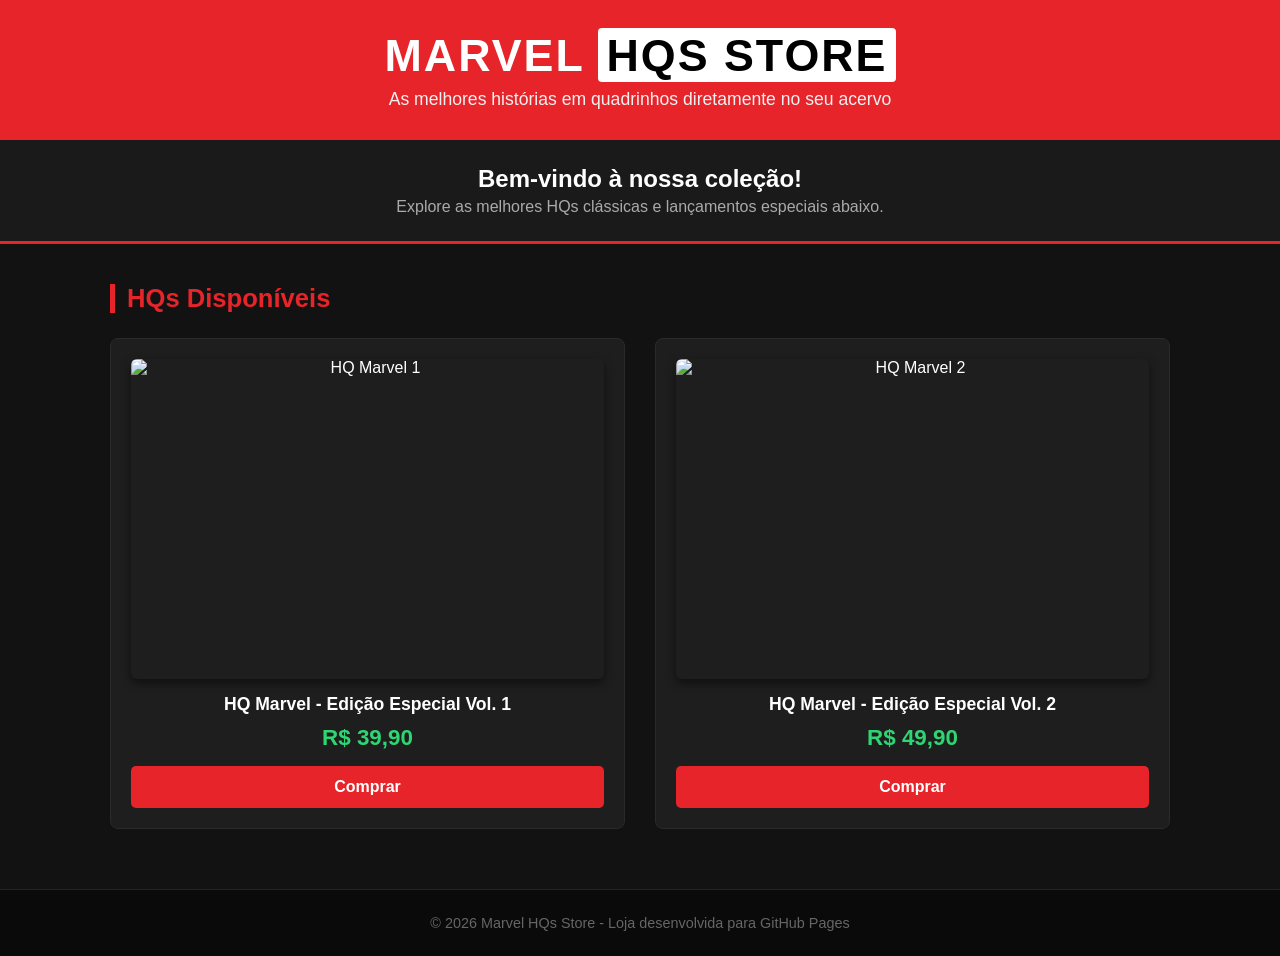
==== index.html @ c7709ad3 "Modificação geral" ====
<!DOCTYPE html>
<html lang="pt-BR">
<head>
    <meta charset="UTF-8">
    <meta name="viewport" content="width=device-width, initial-scale=1.0">
    <title>Marvel Comics - Loja de HQs</title>
    <link rel="stylesheet" href="style.css">
</head>
<body>

    <header class="header">
        <h1>MARVEL <span>HQs Store</span></h1>
        <p>As melhores histórias em quadrinhos diretamente no seu acervo</p>
    </header>

    <section class="banner">
        <h2>Bem-vindo à nossa coleção!</h2>
        <p>Explore as melhores HQs clássicas e lançamentos especiais abaixo.</p>
    </section>

    <main class="container">
        <h2>HQs Disponíveis</h2>
        <div class="grid-hqs">

            <div class="card-hq">
                <img src="https://m.media-amazon.com/images/I/61XRuJ8xz1L._AC_UF1000,1000_QL80_.jpg" alt="HQ Marvel 1">
                <h3>HQ Marvel - Edição Especial Vol. 1</h3>
                <p class="preco">R$ 39,90</p>
                <button class="btn-comprar">Comprar</button>
            </div>

            <div class="card-hq">
                <img src="https://m.media-amazon.com/images/I/91gGd2lEzGL._AC_UF1000,1000_QL80_.jpg" alt="HQ Marvel 2">
                <h3>HQ Marvel - Edição Especial Vol. 2</h3>
                <p class="preco">R$ 49,90</p>
                <button class="btn-comprar">Comprar</button>
            </div>

        </div>
    </main>

    <footer class="footer">
        <p>&copy; 2026 Marvel HQs Store - Loja desenvolvida para GitHub Pages</p>
    </footer>

</body>
</html>
---- style.css ----
/* Configurações Globais */
* {
    margin: 0;
    padding: 0;
    box-sizing: border-box;
    font-family: 'Segoe UI', Tahoma, Geneva, Verdana, sans-serif;
}

body {
    background-color: #121212;
    color: #ffffff;
}

/* Cabeçalho */
.header {
    background-color: #e62429; /* Vermelho Oficial Marvel */
    text-align: center;
    padding: 30px 15px;
}

.header h1 {
    font-size: 2.8rem;
    font-weight: 900;
    text-transform: uppercase;
    letter-spacing: 2px;
}

.header h1 span {
    color: #000000;
    background-color: #ffffff;
    padding: 2px 8px;
    border-radius: 4px;
}

.header p {
    margin-top: 8px;
    font-size: 1.1rem;
    color: #f1f1f1;
}

/* Banner de Boas-vindas */
.banner {
    text-align: center;
    padding: 25px 15px;
    background-color: #1a1a1a;
    border-bottom: 3px solid #e62429;
}

.banner h2 {
    font-size: 1.5rem;
    color: #ffffff;
    margin-bottom: 5px;
}

.banner p {
    color: #aaa;
}

/* Seção Principal */
.container {
    max-width: 1100px;
    margin: 40px auto;
    padding: 0 20px;
}

.container h2 {
    margin-bottom: 25px;
    color: #e62429;
    border-left: 5px solid #e62429;
    padding-left: 12px;
    font-size: 1.6rem;
}

/* Grid de Produtos */
.grid-hqs {
    display: grid;
    grid-template-columns: repeat(auto-fit, minmax(240px, 1fr));
    gap: 30px;
}

/* Card individual da HQ */
.card-hq {
    background-color: #1e1e1e;
    border-radius: 8px;
    padding: 20px;
    text-align: center;
    border: 1px solid #2a2a2a;
    transition: transform 0.2s ease, border-color 0.2s ease;
    display: flex;
    flex-direction: column;
    justify-content: space-between;
}

.card-hq:hover {
    transform: translateY(-6px);
    border-color: #e62429;
}

.card-hq img {
    width: 100%;
    height: 320px;
    object-fit: cover;
    border-radius: 6px;
    margin-bottom: 15px;
    box-shadow: 0 4px 10px rgba(0,0,0,0.5);
}

.card-hq h3 {
    font-size: 1.1rem;
    margin-bottom: 10px;
    color: #ffffff;
}

.preco {
    font-size: 1.4rem;
    font-weight: bold;
    color: #2ed573; /* Verde para destacar valor */
    margin-bottom: 15px;
}

/* Botão */
.btn-comprar {
    background-color: #e62429;
    color: white;
    border: none;
    padding: 12px;
    font-size: 1rem;
    font-weight: bold;
    border-radius: 5px;
    cursor: pointer;
    transition: background-color 0.2s ease;
    width: 100%;
}

.btn-comprar:hover {
    background-color: #b81d21;
}

/* Rodapé */
.footer {
    text-align: center;
    padding: 25px;
    background-color: #0a0a0a;
    margin-top: 60px;
    color: #666;
    font-size: 0.9rem;
    border-top: 1px solid #222;
}
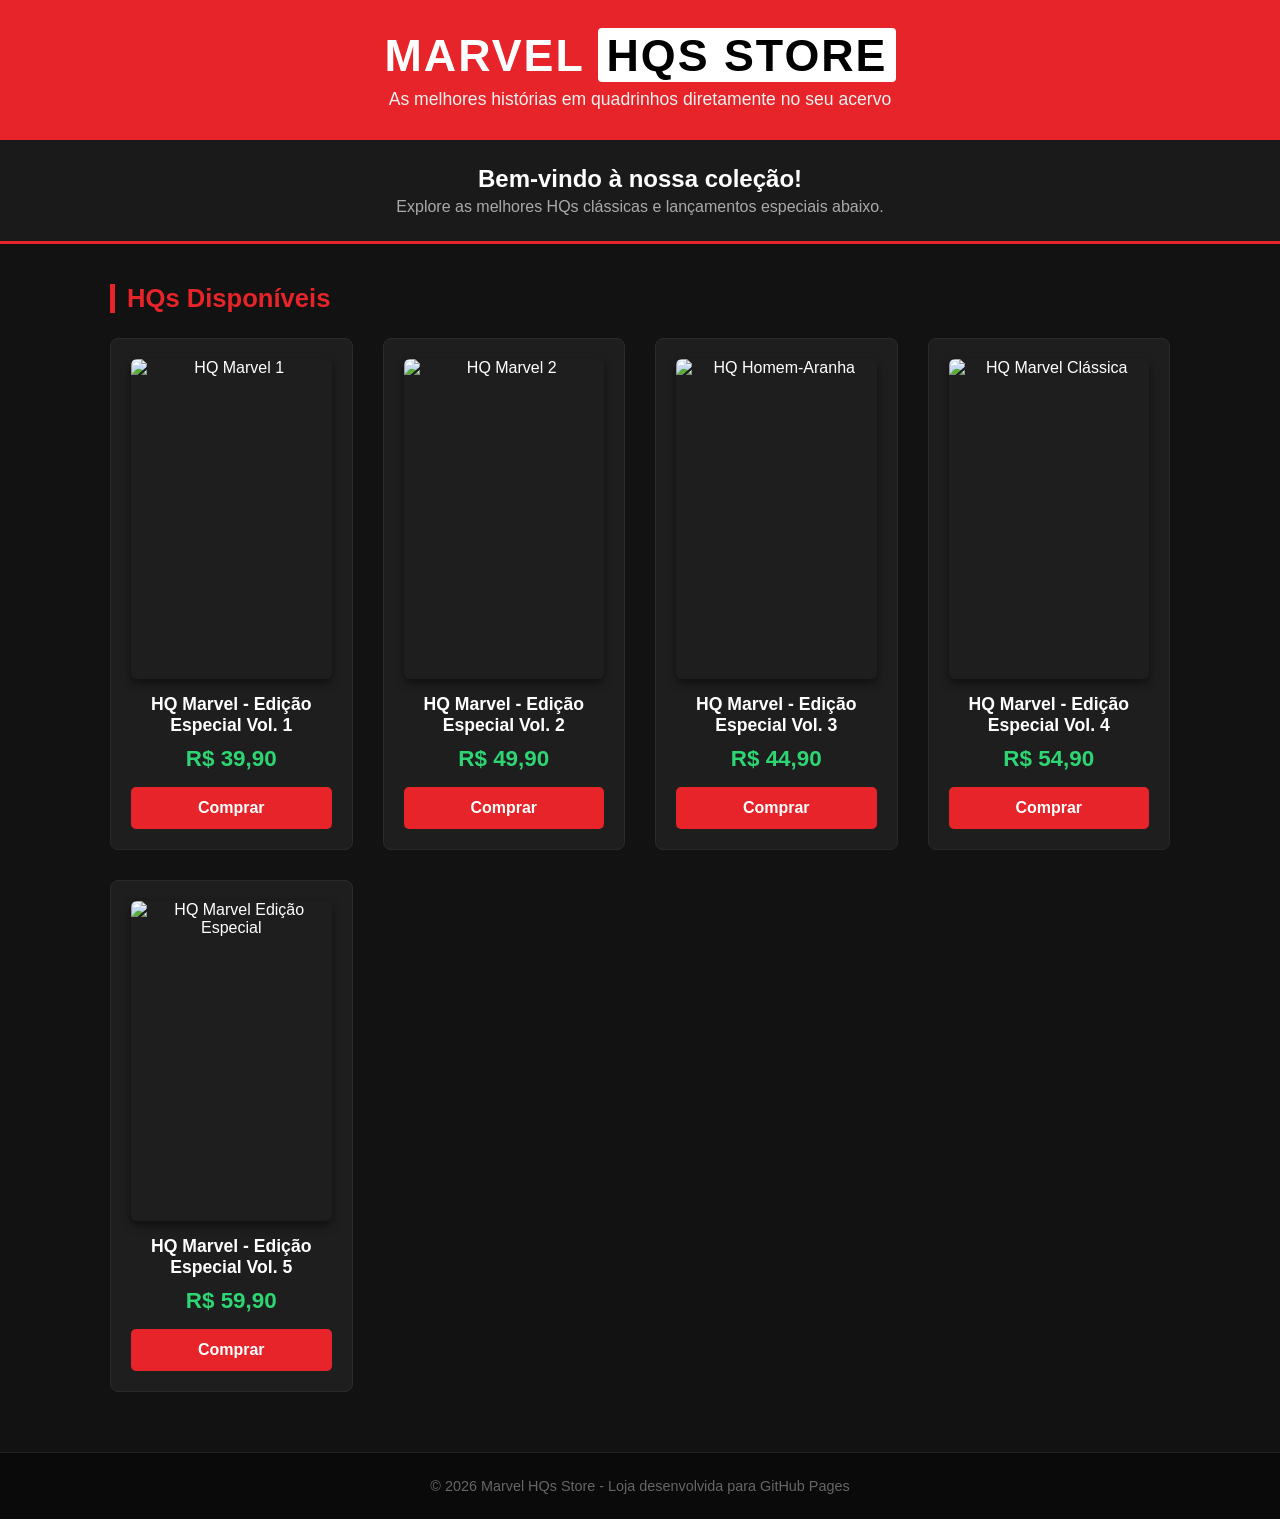
==== commit 867f74a2: "Adicionando imagem" ====
--- a/index.html
+++ b/index.html
@@ -22,6 +22,7 @@
         <h2>HQs Disponíveis</h2>
         <div class="grid-hqs">
 
+         
             <div class="card-hq">
                 <img src="https://m.media-amazon.com/images/I/61XRuJ8xz1L._AC_UF1000,1000_QL80_.jpg" alt="HQ Marvel 1">
                 <h3>HQ Marvel - Edição Especial Vol. 1</h3>
@@ -36,12 +37,33 @@
                 <button class="btn-comprar">Comprar</button>
             </div>
 
+            
+            <div class="card-hq">
+                <img src="https://www.einerd.com/wp-content/uploads/2017/03/spider-man-1.png" alt="HQ Homem-Aranha">
+                <h3>HQ Marvel - Edição Especial Vol. 3</h3>
+                <p class="preco">R$ 44,90</p>
+                <button class="btn-comprar">Comprar</button>
+            </div>
+
+            <div class="card-hq">
+                <img src="https://www.desenhoonline.com/site/wp-content/uploads/capas6.jpg" alt="HQ Marvel Clássica">
+                <h3>HQ Marvel - Edição Especial Vol. 4</h3>
+                <p class="preco">R$ 54,90</p>
+                <button class="btn-comprar">Comprar</button>
+            </div>
+
+            <div class="card-hq">
+                <img src="https://i.pinimg.com/474x/0a/9e/77/0a9e77f457e36776dca1fc6d8eeb0a72.jpg" alt="HQ Marvel Edição Especial">
+                <h3>HQ Marvel - Edição Especial Vol. 5</h3>
+                <p class="preco">R$ 59,90</p>
+                <button class="btn-comprar">Comprar</button>
+            </div>
+
         </div>
     </main>
 
     <footer class="footer">
         <p>&copy; 2026 Marvel HQs Store - Loja desenvolvida para GitHub Pages</p>
-    </footer>
-
+    </footer> 
 </body>
 </html>
--- a/style.css
+++ b/style.css
@@ -38,7 +38,7 @@
     color: #f1f1f1;
 }
 
-/* Banner de Boas-vindas */
+
 .banner {
     text-align: center;
     padding: 25px 15px;
@@ -56,7 +56,7 @@
     color: #aaa;
 }
 
-/* Seção Principal */
+
 .container {
     max-width: 1100px;
     margin: 40px auto;
@@ -71,14 +71,14 @@
     font-size: 1.6rem;
 }
 
-/* Grid de Produtos */
+
 .grid-hqs {
     display: grid;
     grid-template-columns: repeat(auto-fit, minmax(240px, 1fr));
     gap: 30px;
 }
 
-/* Card individual da HQ */
+
 .card-hq {
     background-color: #1e1e1e;
     border-radius: 8px;
@@ -114,11 +114,11 @@
 .preco {
     font-size: 1.4rem;
     font-weight: bold;
-    color: #2ed573; /* Verde para destacar valor */
+    color: #2ed573; 
     margin-bottom: 15px;
 }
 
-/* Botão */
+
 .btn-comprar {
     background-color: #e62429;
     color: white;
@@ -136,7 +136,7 @@
     background-color: #b81d21;
 }
 
-/* Rodapé */
+
 .footer {
     text-align: center;
     padding: 25px;
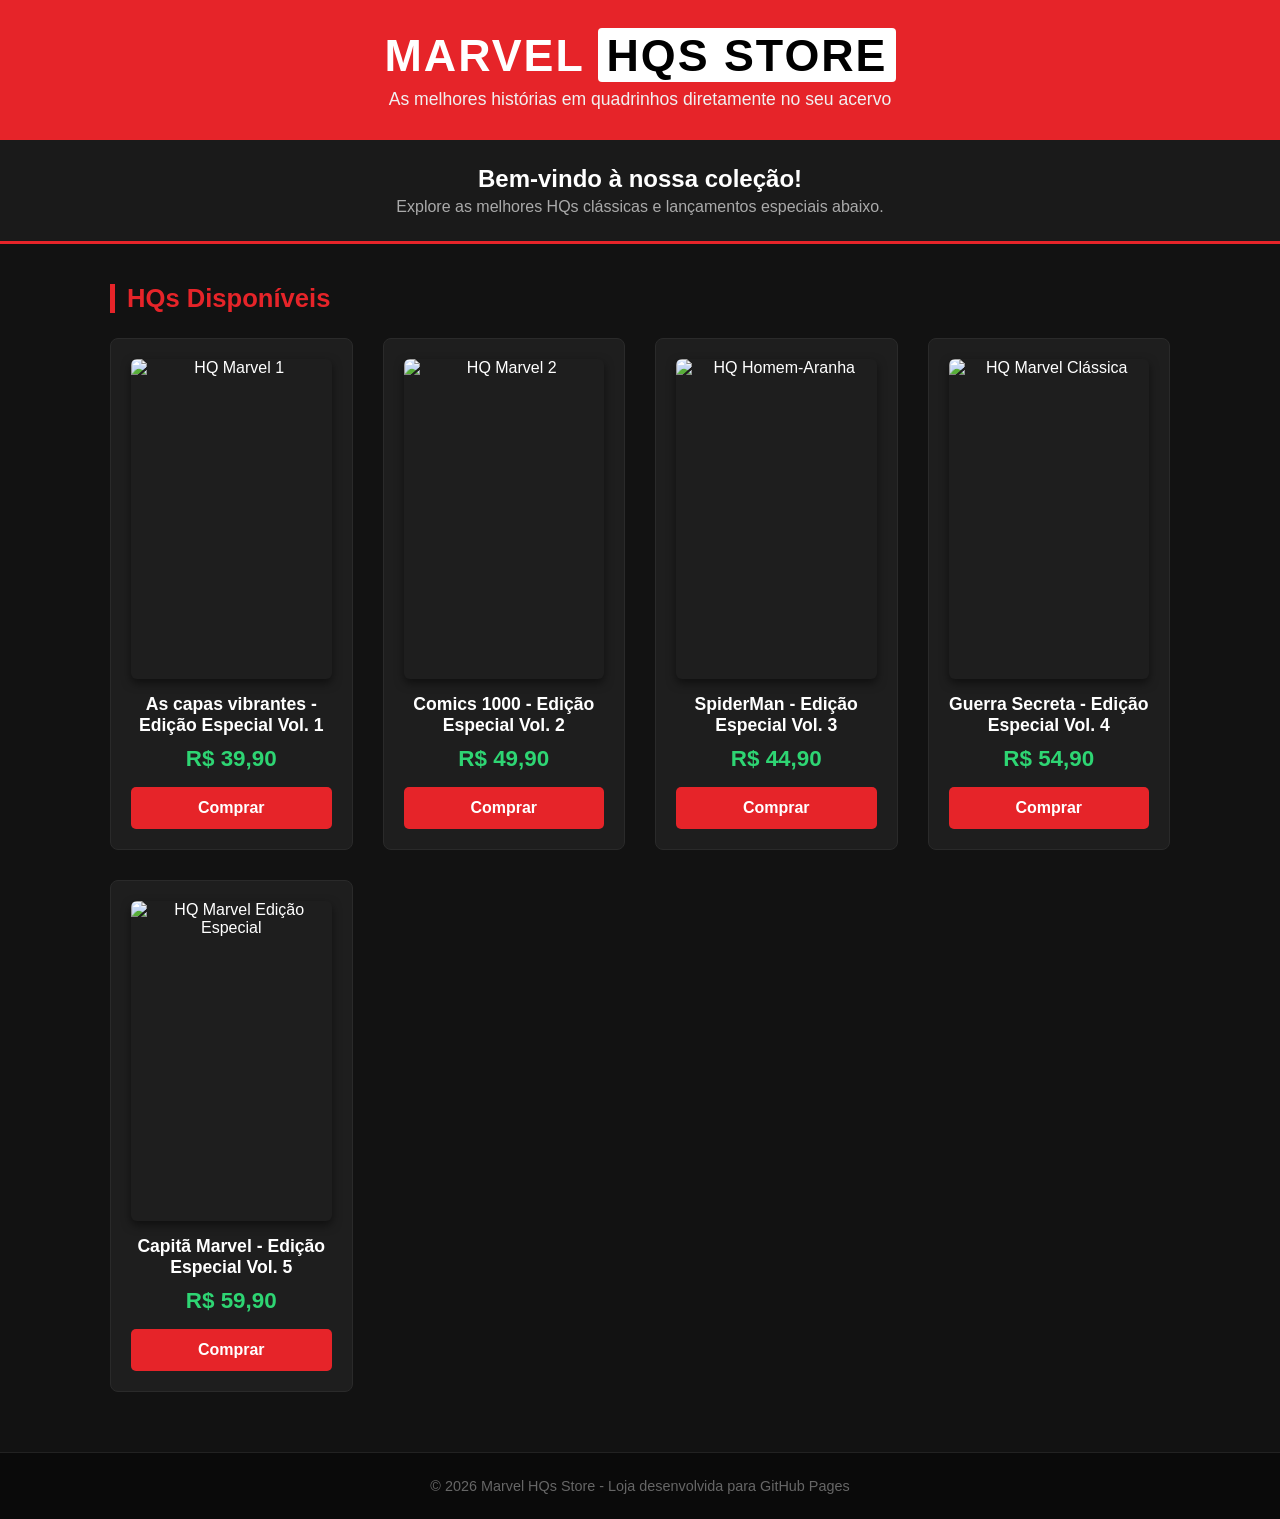
==== commit 31205ded: "Nomeando" ====
--- a/index.html
+++ b/index.html
@@ -25,14 +25,14 @@
          
             <div class="card-hq">
                 <img src="https://m.media-amazon.com/images/I/61XRuJ8xz1L._AC_UF1000,1000_QL80_.jpg" alt="HQ Marvel 1">
-                <h3>HQ Marvel - Edição Especial Vol. 1</h3>
+                <h3>As capas vibrantes - Edição Especial Vol. 1</h3>
                 <p class="preco">R$ 39,90</p>
                 <button class="btn-comprar">Comprar</button>
             </div>
 
             <div class="card-hq">
                 <img src="https://m.media-amazon.com/images/I/91gGd2lEzGL._AC_UF1000,1000_QL80_.jpg" alt="HQ Marvel 2">
-                <h3>HQ Marvel - Edição Especial Vol. 2</h3>
+                <h3>Comics 1000 - Edição Especial Vol. 2</h3>
                 <p class="preco">R$ 49,90</p>
                 <button class="btn-comprar">Comprar</button>
             </div>
@@ -40,21 +40,21 @@
             
             <div class="card-hq">
                 <img src="https://www.einerd.com/wp-content/uploads/2017/03/spider-man-1.png" alt="HQ Homem-Aranha">
-                <h3>HQ Marvel - Edição Especial Vol. 3</h3>
+                <h3>SpiderMan - Edição Especial Vol. 3</h3>
                 <p class="preco">R$ 44,90</p>
                 <button class="btn-comprar">Comprar</button>
             </div>
 
             <div class="card-hq">
                 <img src="https://www.desenhoonline.com/site/wp-content/uploads/capas6.jpg" alt="HQ Marvel Clássica">
-                <h3>HQ Marvel - Edição Especial Vol. 4</h3>
+                <h3>Guerra Secreta - Edição Especial Vol. 4</h3>
                 <p class="preco">R$ 54,90</p>
                 <button class="btn-comprar">Comprar</button>
             </div>
 
             <div class="card-hq">
                 <img src="https://i.pinimg.com/474x/0a/9e/77/0a9e77f457e36776dca1fc6d8eeb0a72.jpg" alt="HQ Marvel Edição Especial">
-                <h3>HQ Marvel - Edição Especial Vol. 5</h3>
+                <h3>Capitã Marvel - Edição Especial Vol. 5</h3>
                 <p class="preco">R$ 59,90</p>
                 <button class="btn-comprar">Comprar</button>
             </div>
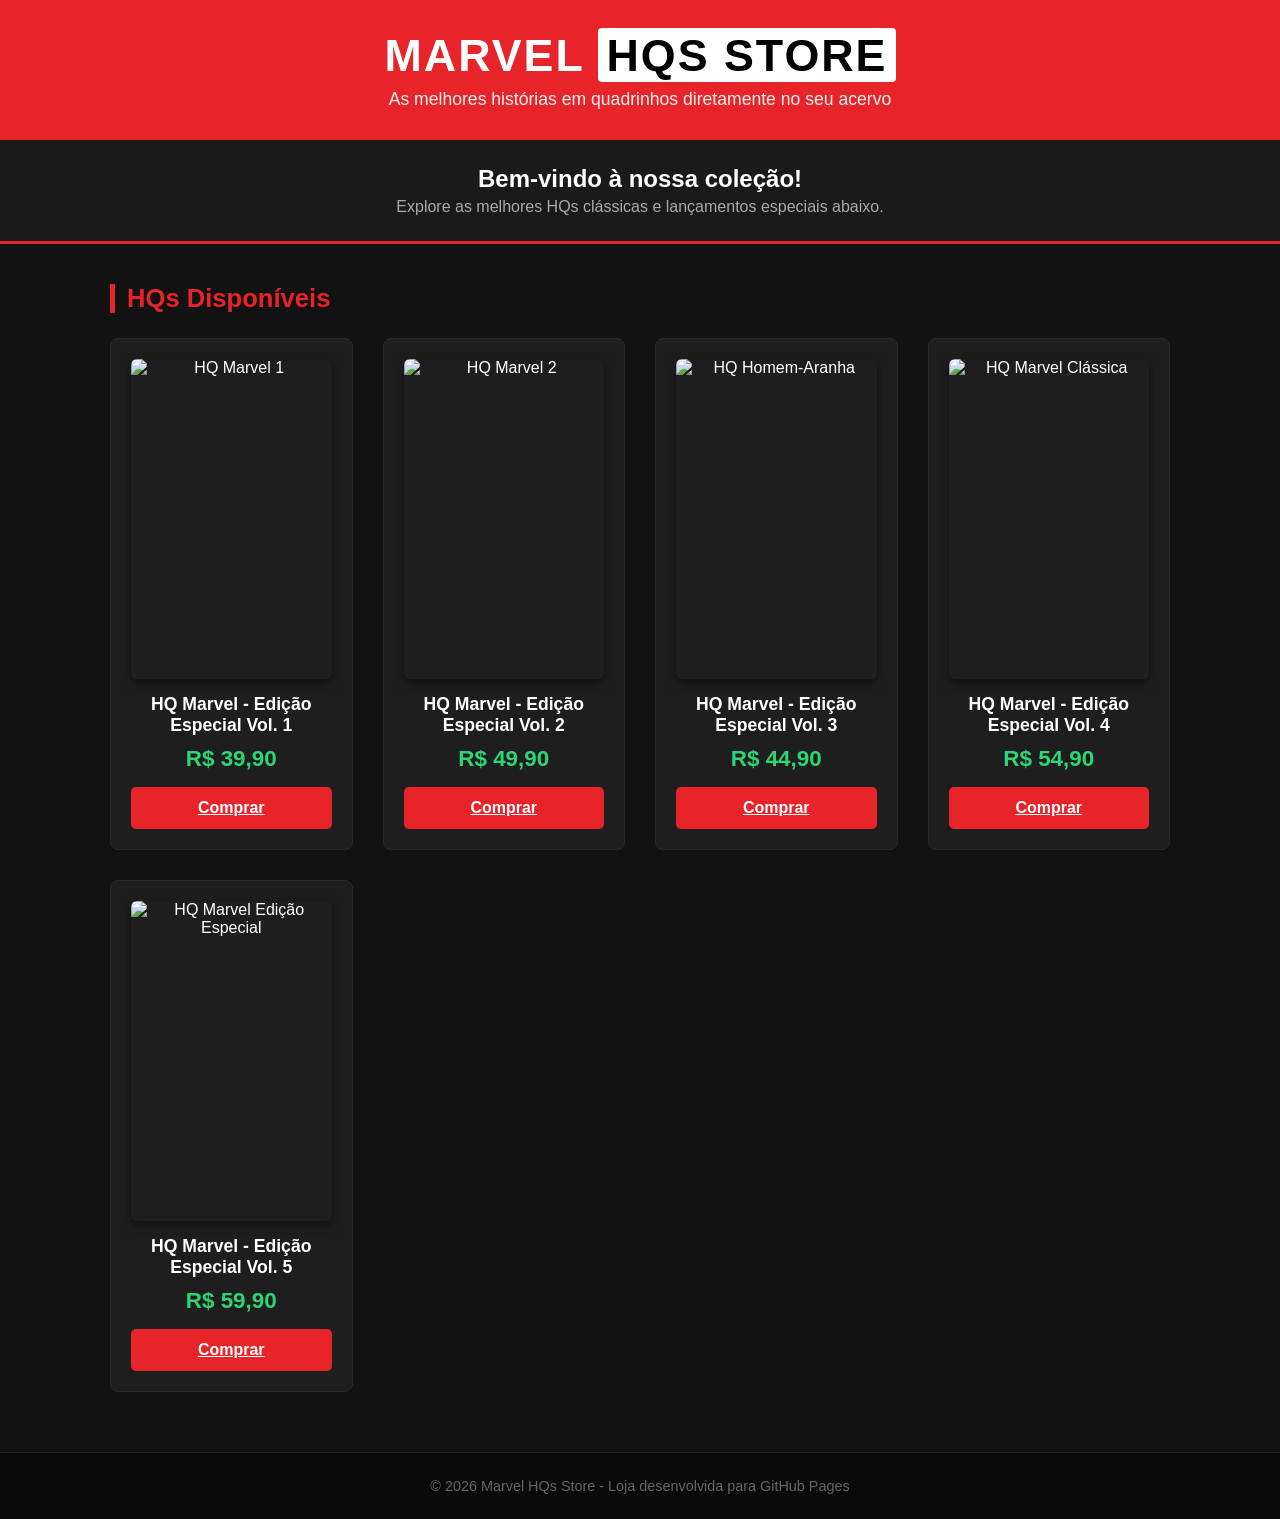
==== commit 2a67cfec: "." ====
--- a/index.html
+++ b/index.html
@@ -22,41 +22,44 @@
         <h2>HQs Disponíveis</h2>
         <div class="grid-hqs">
 
-         
+            <!-- Card 1 -->
             <div class="card-hq">
                 <img src="https://m.media-amazon.com/images/I/61XRuJ8xz1L._AC_UF1000,1000_QL80_.jpg" alt="HQ Marvel 1">
-                <h3>As capas vibrantes - Edição Especial Vol. 1</h3>
+                <h3>HQ Marvel - Edição Especial Vol. 1</h3>
                 <p class="preco">R$ 39,90</p>
-                <button class="btn-comprar">Comprar</button>
+                <a href="compre.html?titulo=HQ%20Marvel%20-%20Edi%C3%A7%C3%A3o%20Especial%20Vol.%201&preco=39.90&img=https://m.media-amazon.com/images/I/61XRuJ8xz1L._AC_UF1000,1000_QL80_.jpg" class="btn-comprar">Comprar</a>
             </div>
 
+            <!-- Card 2 -->
             <div class="card-hq">
                 <img src="https://m.media-amazon.com/images/I/91gGd2lEzGL._AC_UF1000,1000_QL80_.jpg" alt="HQ Marvel 2">
-                <h3>Comics 1000 - Edição Especial Vol. 2</h3>
+                <h3>HQ Marvel - Edição Especial Vol. 2</h3>
                 <p class="preco">R$ 49,90</p>
-                <button class="btn-comprar">Comprar</button>
+                <a href="compre.html?titulo=HQ%20Marvel%20-%20Edi%C3%A7%C3%A3o%20Especial%20Vol.%202&preco=49.90&img=https://m.media-amazon.com/images/I/91gGd2lEzGL._AC_UF1000,1000_QL80_.jpg" class="btn-comprar">Comprar</a>
             </div>
 
-            
+            <!-- Card 3 -->
             <div class="card-hq">
                 <img src="https://www.einerd.com/wp-content/uploads/2017/03/spider-man-1.png" alt="HQ Homem-Aranha">
-                <h3>SpiderMan - Edição Especial Vol. 3</h3>
+                <h3>HQ Marvel - Edição Especial Vol. 3</h3>
                 <p class="preco">R$ 44,90</p>
-                <button class="btn-comprar">Comprar</button>
+                <a href="compre.html?titulo=HQ%20Marvel%20-%20Edi%C3%A7%C3%A3o%20Especial%20Vol.%203&preco=44.90&img=https://www.einerd.com/wp-content/uploads/2017/03/spider-man-1.png" class="btn-comprar">Comprar</a>
             </div>
 
+            <!-- Card 4 -->
             <div class="card-hq">
                 <img src="https://www.desenhoonline.com/site/wp-content/uploads/capas6.jpg" alt="HQ Marvel Clássica">
-                <h3>Guerra Secreta - Edição Especial Vol. 4</h3>
+                <h3>HQ Marvel - Edição Especial Vol. 4</h3>
                 <p class="preco">R$ 54,90</p>
-                <button class="btn-comprar">Comprar</button>
+                <a href="compre.html?titulo=HQ%20Marvel%20-%20Edi%C3%A7%C3%A3o%20Especial%20Vol.%204&preco=54.90&img=https://www.desenhoonline.com/site/wp-content/uploads/capas6.jpg" class="btn-comprar">Comprar</a>
             </div>
 
+            <!-- Card 5 -->
             <div class="card-hq">
                 <img src="https://i.pinimg.com/474x/0a/9e/77/0a9e77f457e36776dca1fc6d8eeb0a72.jpg" alt="HQ Marvel Edição Especial">
-                <h3>Capitã Marvel - Edição Especial Vol. 5</h3>
+                <h3>HQ Marvel - Edição Especial Vol. 5</h3>
                 <p class="preco">R$ 59,90</p>
-                <button class="btn-comprar">Comprar</button>
+                <a href="compre.html?titulo=HQ%20Marvel%20-%20Edi%C3%A7%C3%A3o%20Especial%20Vol.%205&preco=59.90&img=https://i.pinimg.com/474x/0a/9e/77/0a9e77f457e36776dca1fc6d8eeb0a72.jpg" class="btn-comprar">Comprar</a>
             </div>
 
         </div>
@@ -64,6 +67,7 @@
 
     <footer class="footer">
         <p>&copy; 2026 Marvel HQs Store - Loja desenvolvida para GitHub Pages</p>
-    </footer> 
+    </footer>
+
 </body>
 </html>
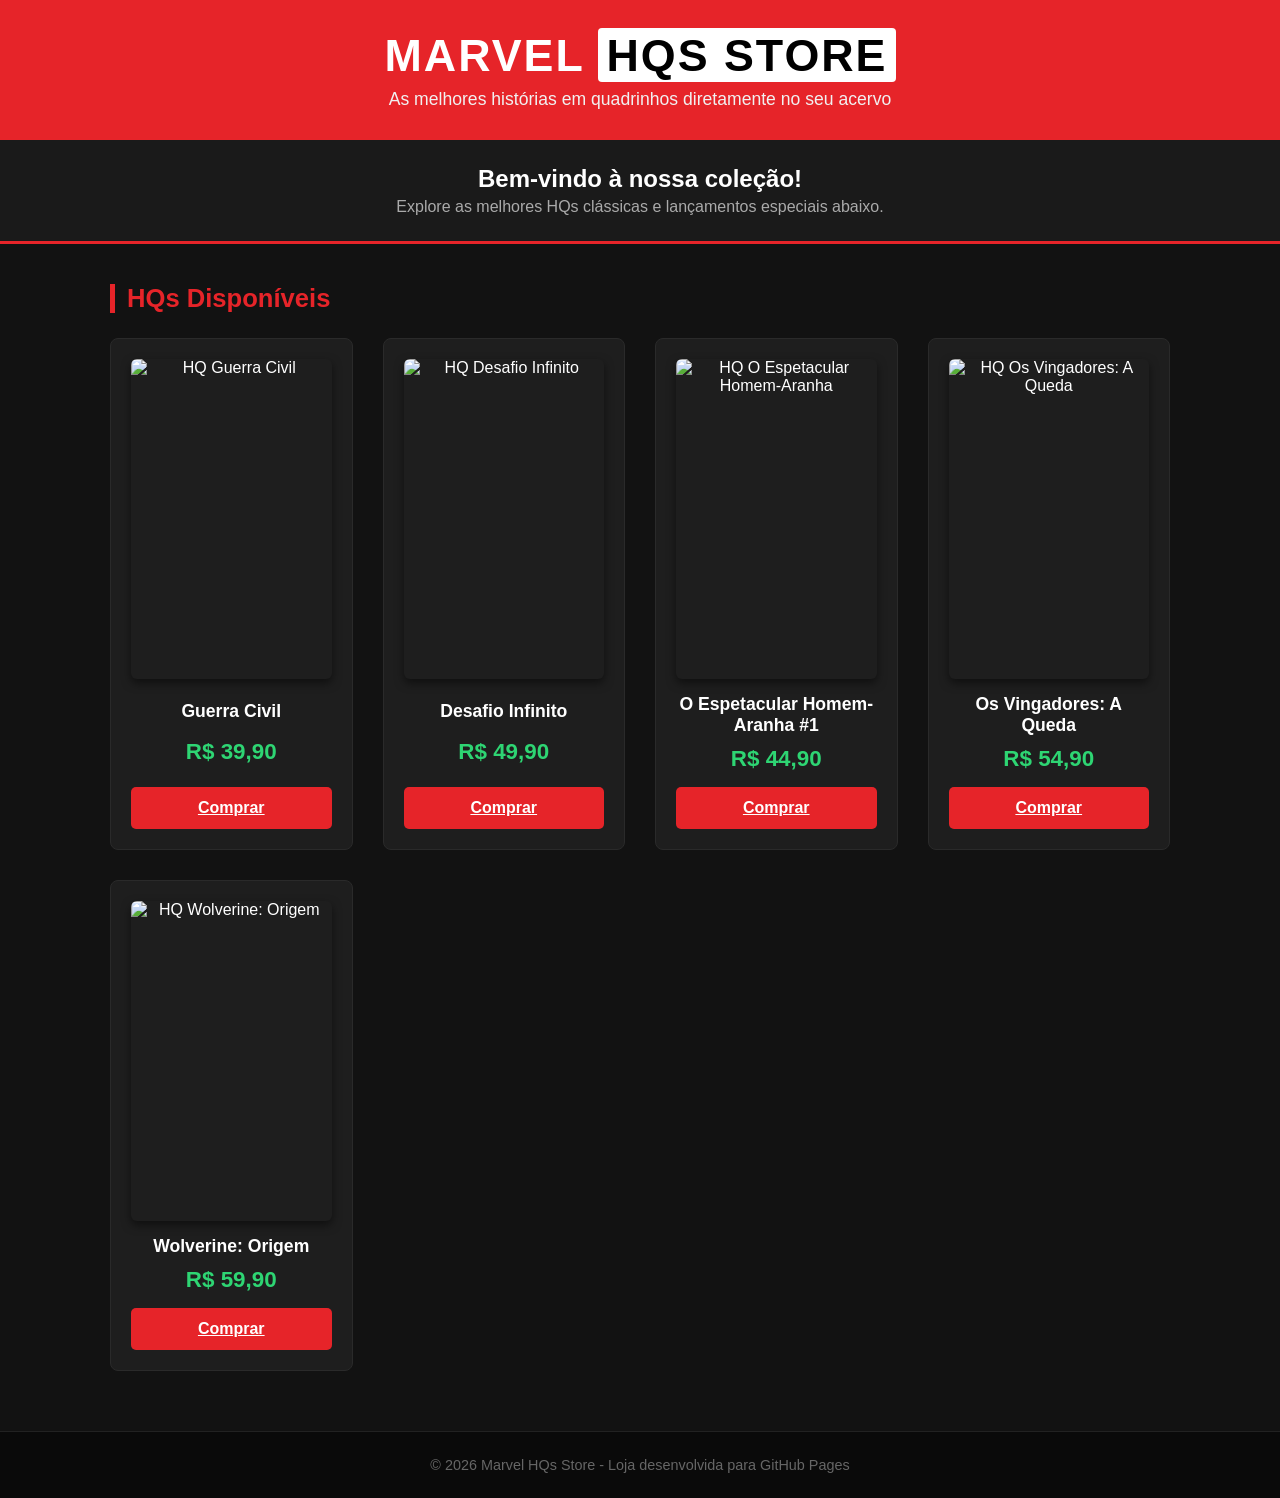
==== commit 4c54eeb0: "Renomeando as HQs" ====
--- a/index.html
+++ b/index.html
@@ -24,42 +24,42 @@
 
             <!-- Card 1 -->
             <div class="card-hq">
-                <img src="https://m.media-amazon.com/images/I/61XRuJ8xz1L._AC_UF1000,1000_QL80_.jpg" alt="HQ Marvel 1">
-                <h3>HQ Marvel - Edição Especial Vol. 1</h3>
+                <img src="https://m.media-amazon.com/images/I/61XRuJ8xz1L._AC_UF1000,1000_QL80_.jpg" alt="HQ Guerra Civil">
+                <h3>Guerra Civil</h3>
                 <p class="preco">R$ 39,90</p>
-                <a href="compre.html?titulo=HQ%20Marvel%20-%20Edi%C3%A7%C3%A3o%20Especial%20Vol.%201&preco=39.90&img=https://m.media-amazon.com/images/I/61XRuJ8xz1L._AC_UF1000,1000_QL80_.jpg" class="btn-comprar">Comprar</a>
+                <a href="compre.html?titulo=Guerra%20Civil&preco=39.90&img=https://m.media-amazon.com/images/I/61XRuJ8xz1L._AC_UF1000,1000_QL80_.jpg" class="btn-comprar">Comprar</a>
             </div>
 
             <!-- Card 2 -->
             <div class="card-hq">
-                <img src="https://m.media-amazon.com/images/I/91gGd2lEzGL._AC_UF1000,1000_QL80_.jpg" alt="HQ Marvel 2">
-                <h3>HQ Marvel - Edição Especial Vol. 2</h3>
+                <img src="https://m.media-amazon.com/images/I/91gGd2lEzGL._AC_UF1000,1000_QL80_.jpg" alt="HQ Desafio Infinito">
+                <h3>Desafio Infinito</h3>
                 <p class="preco">R$ 49,90</p>
-                <a href="compre.html?titulo=HQ%20Marvel%20-%20Edi%C3%A7%C3%A3o%20Especial%20Vol.%202&preco=49.90&img=https://m.media-amazon.com/images/I/91gGd2lEzGL._AC_UF1000,1000_QL80_.jpg" class="btn-comprar">Comprar</a>
+                <a href="compre.html?titulo=Desafio%20Infinito&preco=49.90&img=https://m.media-amazon.com/images/I/91gGd2lEzGL._AC_UF1000,1000_QL80_.jpg" class="btn-comprar">Comprar</a>
             </div>
 
             <!-- Card 3 -->
             <div class="card-hq">
-                <img src="https://www.einerd.com/wp-content/uploads/2017/03/spider-man-1.png" alt="HQ Homem-Aranha">
-                <h3>HQ Marvel - Edição Especial Vol. 3</h3>
+                <img src="https://www.einerd.com/wp-content/uploads/2017/03/spider-man-1.png" alt="HQ O Espetacular Homem-Aranha">
+                <h3>O Espetacular Homem-Aranha #1</h3>
                 <p class="preco">R$ 44,90</p>
-                <a href="compre.html?titulo=HQ%20Marvel%20-%20Edi%C3%A7%C3%A3o%20Especial%20Vol.%203&preco=44.90&img=https://www.einerd.com/wp-content/uploads/2017/03/spider-man-1.png" class="btn-comprar">Comprar</a>
+                <a href="compre.html?titulo=O%20Espetacular%20Homem-Aranha%20%231&preco=44.90&img=https://www.einerd.com/wp-content/uploads/2017/03/spider-man-1.png" class="btn-comprar">Comprar</a>
             </div>
 
             <!-- Card 4 -->
             <div class="card-hq">
-                <img src="https://www.desenhoonline.com/site/wp-content/uploads/capas6.jpg" alt="HQ Marvel Clássica">
-                <h3>HQ Marvel - Edição Especial Vol. 4</h3>
+                <img src="https://www.desenhoonline.com/site/wp-content/uploads/capas6.jpg" alt="HQ Os Vingadores: A Queda">
+                <h3>Os Vingadores: A Queda</h3>
                 <p class="preco">R$ 54,90</p>
-                <a href="compre.html?titulo=HQ%20Marvel%20-%20Edi%C3%A7%C3%A3o%20Especial%20Vol.%204&preco=54.90&img=https://www.desenhoonline.com/site/wp-content/uploads/capas6.jpg" class="btn-comprar">Comprar</a>
+                <a href="compre.html?titulo=Os%20Vingadores%3A%20A%20Queda&preco=54.90&img=https://www.desenhoonline.com/site/wp-content/uploads/capas6.jpg" class="btn-comprar">Comprar</a>
             </div>
 
             <!-- Card 5 -->
             <div class="card-hq">
-                <img src="https://i.pinimg.com/474x/0a/9e/77/0a9e77f457e36776dca1fc6d8eeb0a72.jpg" alt="HQ Marvel Edição Especial">
-                <h3>HQ Marvel - Edição Especial Vol. 5</h3>
+                <img src="https://i.pinimg.com/474x/0a/9e/77/0a9e77f457e36776dca1fc6d8eeb0a72.jpg" alt="HQ Wolverine: Origem">
+                <h3>Wolverine: Origem</h3>
                 <p class="preco">R$ 59,90</p>
-                <a href="compre.html?titulo=HQ%20Marvel%20-%20Edi%C3%A7%C3%A3o%20Especial%20Vol.%205&preco=59.90&img=https://i.pinimg.com/474x/0a/9e/77/0a9e77f457e36776dca1fc6d8eeb0a72.jpg" class="btn-comprar">Comprar</a>
+                <a href="compre.html?titulo=Wolverine%3A%20Origem&preco=59.90&img=https://i.pinimg.com/474x/0a/9e/77/0a9e77f457e36776dca1fc6d8eeb0a72.jpg" class="btn-comprar">Comprar</a>
             </div>
 
         </div>
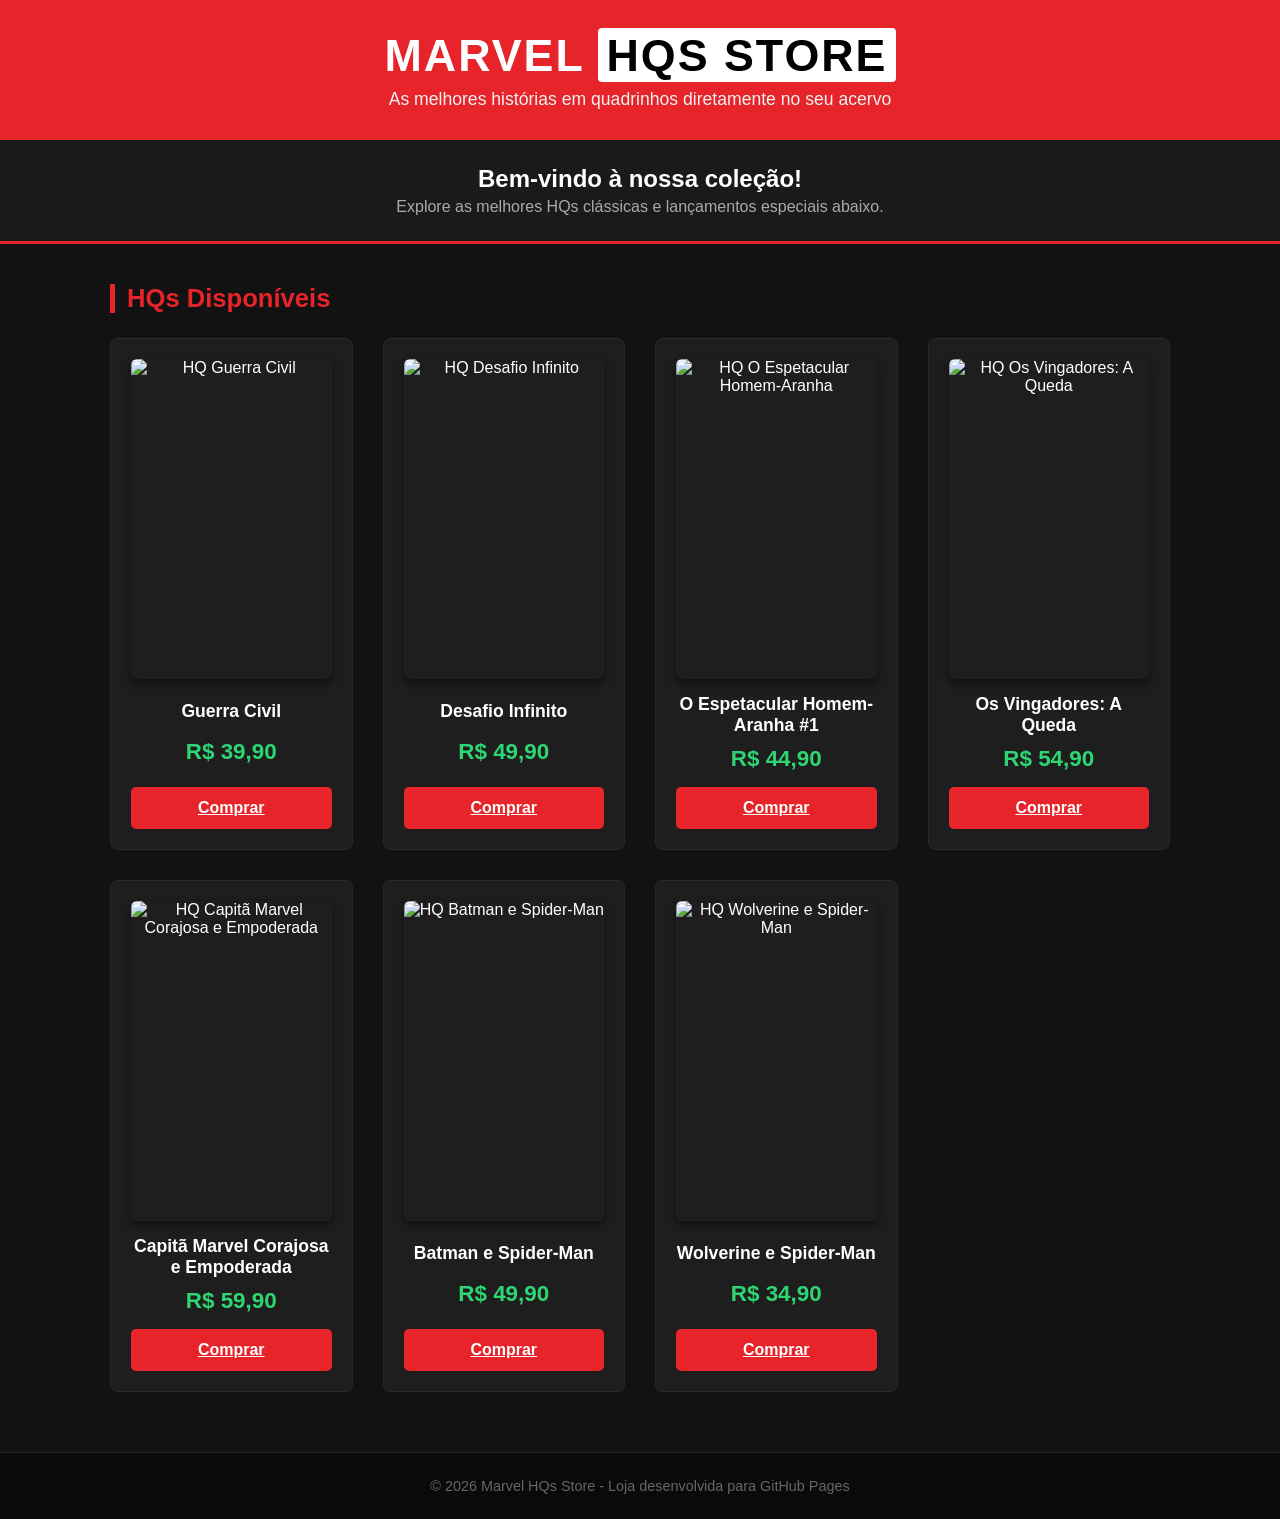
==== commit b7a4f118: "Renomeando HQs" ====
--- a/index.html
+++ b/index.html
@@ -22,7 +22,7 @@
         <h2>HQs Disponíveis</h2>
         <div class="grid-hqs">
 
-            <!-- Card 1 -->
+            <!-- Card 1: Guerra Civil -->
             <div class="card-hq">
                 <img src="https://m.media-amazon.com/images/I/61XRuJ8xz1L._AC_UF1000,1000_QL80_.jpg" alt="HQ Guerra Civil">
                 <h3>Guerra Civil</h3>
@@ -30,7 +30,7 @@
                 <a href="compre.html?titulo=Guerra%20Civil&preco=39.90&img=https://m.media-amazon.com/images/I/61XRuJ8xz1L._AC_UF1000,1000_QL80_.jpg" class="btn-comprar">Comprar</a>
             </div>
 
-            <!-- Card 2 -->
+            <!-- Card 2: Desafio Infinito -->
             <div class="card-hq">
                 <img src="https://m.media-amazon.com/images/I/91gGd2lEzGL._AC_UF1000,1000_QL80_.jpg" alt="HQ Desafio Infinito">
                 <h3>Desafio Infinito</h3>
@@ -38,7 +38,7 @@
                 <a href="compre.html?titulo=Desafio%20Infinito&preco=49.90&img=https://m.media-amazon.com/images/I/91gGd2lEzGL._AC_UF1000,1000_QL80_.jpg" class="btn-comprar">Comprar</a>
             </div>
 
-            <!-- Card 3 -->
+            <!-- Card 3: O Espetacular Homem-Aranha #1 -->
             <div class="card-hq">
                 <img src="https://www.einerd.com/wp-content/uploads/2017/03/spider-man-1.png" alt="HQ O Espetacular Homem-Aranha">
                 <h3>O Espetacular Homem-Aranha #1</h3>
@@ -46,7 +46,7 @@
                 <a href="compre.html?titulo=O%20Espetacular%20Homem-Aranha%20%231&preco=44.90&img=https://www.einerd.com/wp-content/uploads/2017/03/spider-man-1.png" class="btn-comprar">Comprar</a>
             </div>
 
-            <!-- Card 4 -->
+            <!-- Card 4: Os Vingadores: A Queda -->
             <div class="card-hq">
                 <img src="https://www.desenhoonline.com/site/wp-content/uploads/capas6.jpg" alt="HQ Os Vingadores: A Queda">
                 <h3>Os Vingadores: A Queda</h3>
@@ -54,12 +54,28 @@
                 <a href="compre.html?titulo=Os%20Vingadores%3A%20A%20Queda&preco=54.90&img=https://www.desenhoonline.com/site/wp-content/uploads/capas6.jpg" class="btn-comprar">Comprar</a>
             </div>
 
-            <!-- Card 5 -->
+            <!-- Card 5: Capitã Marvel Corajosa e Empoderada -->
             <div class="card-hq">
-                <img src="https://i.pinimg.com/474x/0a/9e/77/0a9e77f457e36776dca1fc6d8eeb0a72.jpg" alt="HQ Wolverine: Origem">
-                <h3>Wolverine: Origem</h3>
+                <img src="https://i.pinimg.com/474x/0a/9e/77/0a9e77f457e36776dca1fc6d8eeb0a72.jpg" alt="HQ Capitã Marvel Corajosa e Empoderada">
+                <h3>Capitã Marvel Corajosa e Empoderada</h3>
                 <p class="preco">R$ 59,90</p>
-                <a href="compre.html?titulo=Wolverine%3A%20Origem&preco=59.90&img=https://i.pinimg.com/474x/0a/9e/77/0a9e77f457e36776dca1fc6d8eeb0a72.jpg" class="btn-comprar">Comprar</a>
+                <a href="compre.html?titulo=Capit%C3%A3%20Marvel%20Corajosa%20e%20Empoderada&preco=59.90&img=https://i.pinimg.com/474x/0a/9e/77/0a9e77f457e36776dca1fc6d8eeb0a72.jpg" class="btn-comprar">Comprar</a>
+            </div>
+
+            <!-- Card 6: Batman e Spider-Man -->
+            <div class="card-hq">
+                <img src="https://d14d9vp3wdof84.cloudfront.net/image/589816272436/image_306cp6e6c55ln2u7lck3r47u57/-S265-FWEBP" alt="HQ Batman e Spider-Man">
+                <h3>Batman e Spider-Man</h3>
+                <p class="preco">R$ 49,90</p>
+                <a href="compre.html?titulo=Batman%20e%20Spider-Man&preco=49.90&img=https://d14d9vp3wdof84.cloudfront.net/image/589816272436/image_306cp6e6c55ln2u7lck3r47u57/-S265-FWEBP" class="btn-comprar">Comprar</a>
+            </div>
+
+            <!-- Card 7: Wolverine e Spider-Man -->
+            <div class="card-hq">
+                <img src="https://ovicio.com.br/wp-content/uploads/2024/05/20240529-spgwengs2024003-weapon-xtraction-666x1024.webp" alt="HQ Wolverine e Spider-Man">
+                <h3>Wolverine e Spider-Man</h3>
+                <p class="preco">R$ 34,90</p>
+                <a href="compre.html?titulo=Wolverine%20e%20Spider-Man&preco=34.90&img=https://ovicio.com.br/wp-content/uploads/2024/05/20240529-spgwengs2024003-weapon-xtraction-666x1024.webp" class="btn-comprar">Comprar</a>
             </div>
 
         </div>
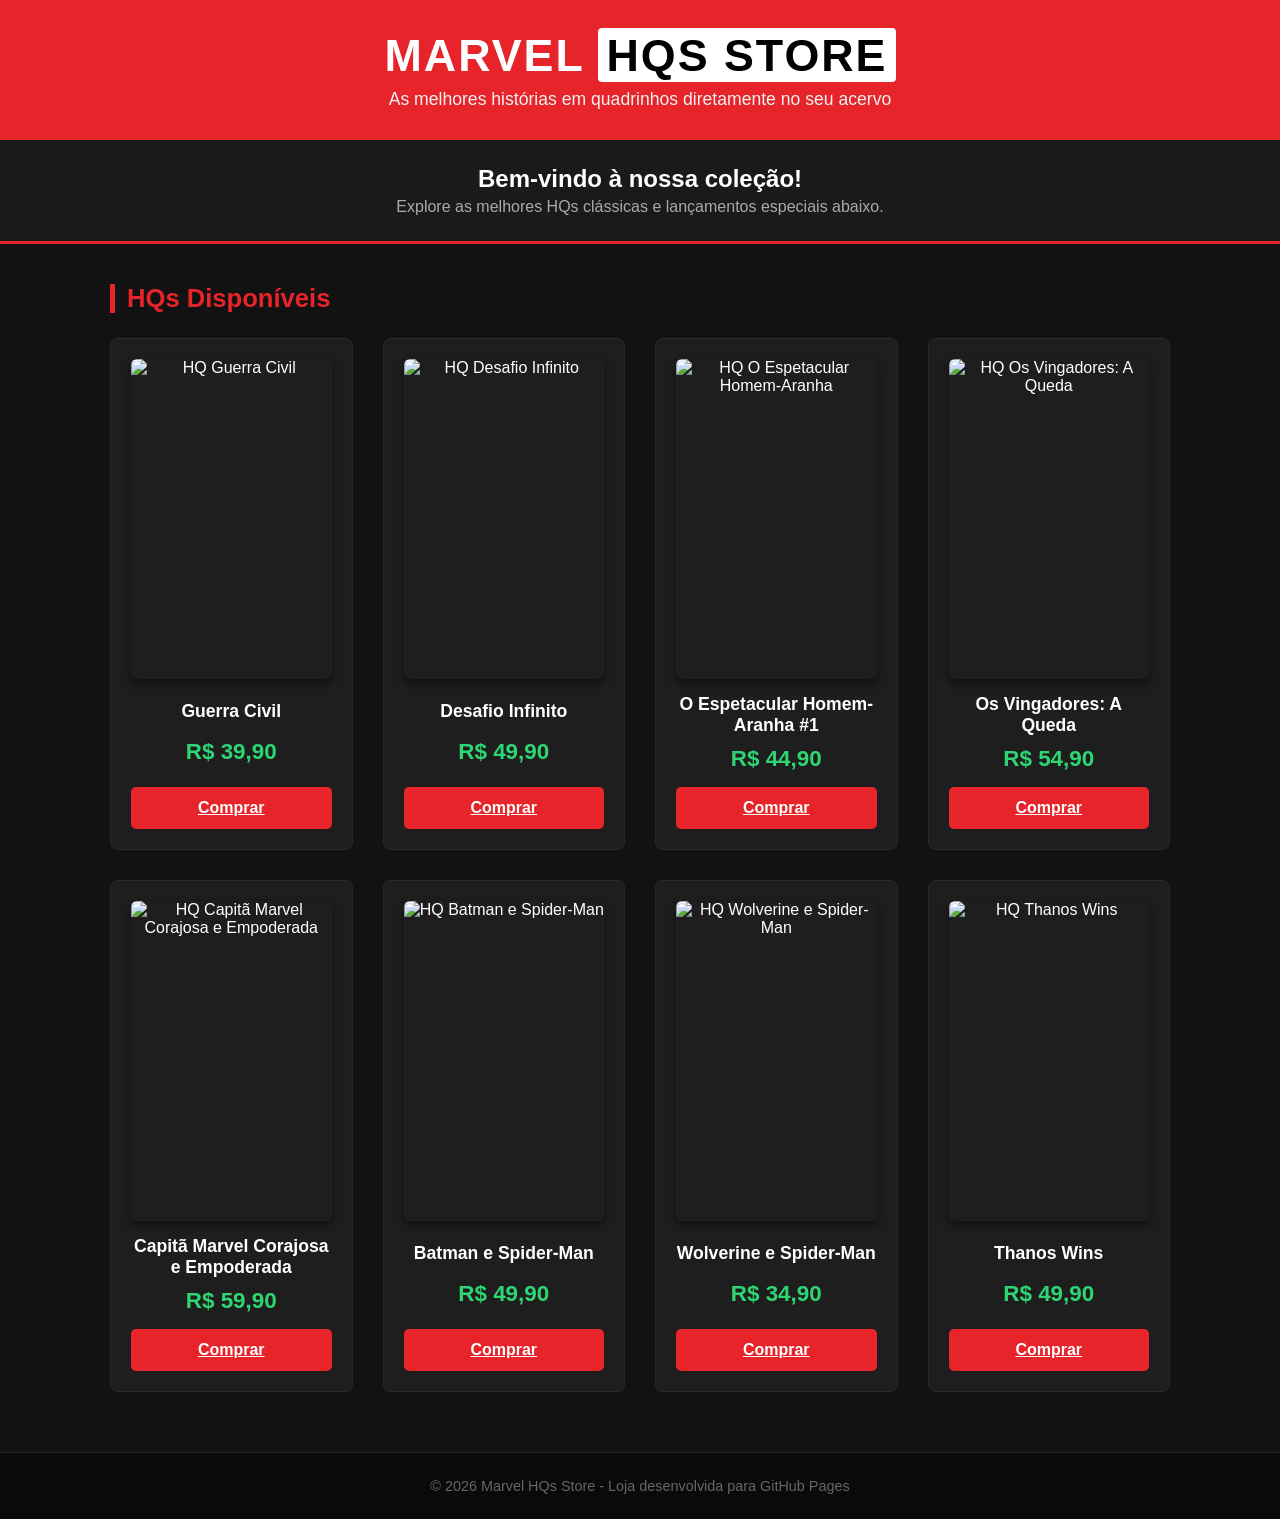
==== commit 4ad69af3: "Adicionando mais Hqs" ====
--- a/index.html
+++ b/index.html
@@ -78,6 +78,14 @@
                 <a href="compre.html?titulo=Wolverine%20e%20Spider-Man&preco=34.90&img=https://ovicio.com.br/wp-content/uploads/2024/05/20240529-spgwengs2024003-weapon-xtraction-666x1024.webp" class="btn-comprar">Comprar</a>
             </div>
 
+            <!-- Card 8: Thanos Wins -->
+            <div class="card-hq">
+                <img src="https://m.media-amazon.com/images/I/51p1ItcBWLL._SY445_SX342_QL70_ML2_.jpg" alt="HQ Thanos Wins">
+                <h3>Thanos Wins</h3>
+                <p class="preco">R$ 49,90</p>
+                <a href="compre.html?titulo=Thanos%20Wins&preco=49.90&img=https://m.media-amazon.com/images/I/51p1ItcBWLL._SY445_SX342_QL70_ML2_.jpg" class="btn-comprar">Comprar</a>
+            </div>
+
         </div>
     </main>
 
